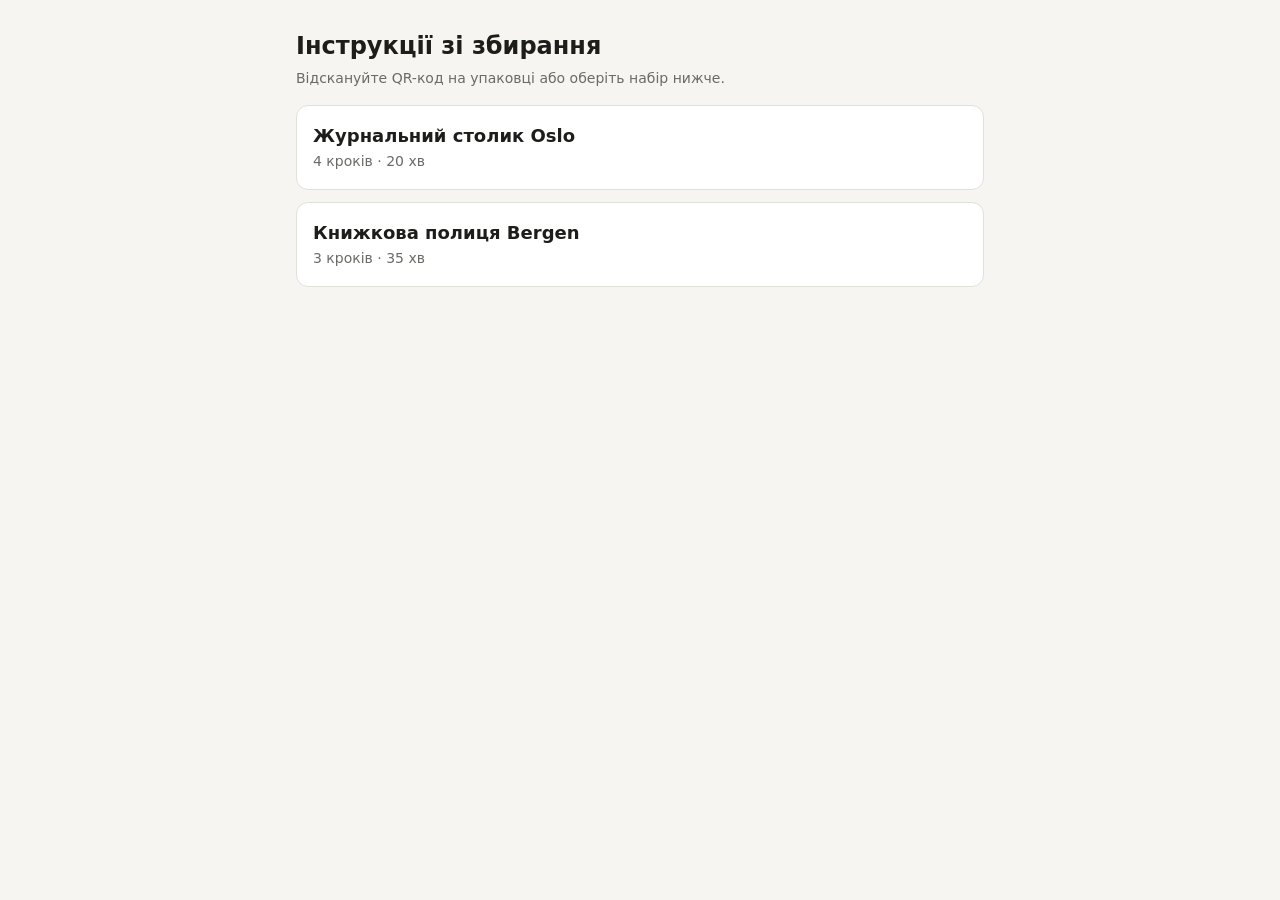
==== index.html @ 8869f89f "Add furniture assembly instruction pages Static site: index lists kits, kit.html shows parts, tools " ====
<!doctype html>
<html lang="uk">
<head>
  <meta charset="utf-8">
  <meta name="viewport" content="width=device-width, initial-scale=1">
  <title>Інструкції зі збирання меблів</title>
  <link rel="stylesheet" href="assets/style.css">
</head>
<body>
  <header class="top">
    <h1>Інструкції зі збирання</h1>
    <p class="muted">Відскануйте QR-код на упаковці або оберіть набір нижче.</p>
  </header>

  <main class="container">
    <ul id="kit-list" class="kit-list"></ul>
  </main>

  <script src="data/kits.js"></script>
  <script>
    const list = document.getElementById("kit-list");
    window.KITS.forEach(kit => {
      const li = document.createElement("li");
      li.className = "card";
      li.innerHTML = `
        <a href="kit.html?kit=${encodeURIComponent(kit.id)}">
          <strong>${kit.name}</strong>
          <span class="muted">${kit.steps.length} кроків · ${kit.time}</span>
        </a>`;
      list.appendChild(li);
    });
  </script>
</body>
</html>
---- assets/style.css ----
:root {
  --bg: #f6f5f2;
  --fg: #1d1d1b;
  --muted: #6b6a66;
  --card: #ffffff;
  --line: #e2e0da;
  --accent: #3b6e4f;
}

@media (prefers-color-scheme: dark) {
  :root:not([data-theme="light"]) {
    --bg: #161614;
    --fg: #ecebe7;
    --muted: #9a998f;
    --card: #222220;
    --line: #36352f;
    --accent: #7fb896;
  }
}

:root[data-theme="dark"] {
  --bg: #161614;
  --fg: #ecebe7;
  --muted: #9a998f;
  --card: #222220;
  --line: #36352f;
  --accent: #7fb896;
}

* { box-sizing: border-box; }

body {
  margin: 0;
  background: var(--bg);
  color: var(--fg);
  font: 16px/1.5 system-ui, -apple-system, "Segoe UI", Roboto, sans-serif;
}

a { color: var(--accent); }

.top { padding: 20px 16px 8px; max-width: 720px; margin: 0 auto; }
.top h1 { font-size: 24px; margin: 8px 0 4px; }
.back { text-decoration: none; font-size: 14px; }
.muted { color: var(--muted); margin: 0; font-size: 14px; }

.container { max-width: 720px; margin: 0 auto; padding: 8px 16px 40px; }

.kit-list { list-style: none; padding: 0; margin: 0; display: grid; gap: 12px; }
.card { background: var(--card); border: 1px solid var(--line); border-radius: 12px; }
.card a { display: block; padding: 16px; text-decoration: none; color: var(--fg); }
.card strong { display: block; font-size: 18px; }

.block, .step {
  background: var(--card);
  border: 1px solid var(--line);
  border-radius: 12px;
  padding: 16px;
  margin-bottom: 14px;
}
.block h2, .step h2 { font-size: 18px; margin: 0; }
.block h3 { font-size: 15px; margin: 16px 0 6px; }

.parts { width: 100%; border-collapse: collapse; font-size: 15px; }
.parts th, .parts td { text-align: left; padding: 6px 4px; border-bottom: 1px solid var(--line); }

.step.is-done { opacity: 0.6; }
.step-head { display: flex; align-items: center; gap: 12px; margin-bottom: 10px; }
.num {
  flex: none; width: 32px; height: 32px; border-radius: 50%;
  background: var(--accent); color: var(--card);
  display: grid; place-items: center; font-weight: 700;
}

.drawing {
  height: 140px;
  border: 1px dashed var(--line);
  border-radius: 8px;
  display: grid; place-items: center;
  color: var(--muted); font-size: 14px;
  margin-bottom: 10px;
}

.check { display: flex; align-items: center; gap: 8px; font-weight: 600; cursor: pointer; }
.check input { width: 22px; height: 22px; accent-color: var(--accent); }

.progress { height: 8px; background: var(--line); border-radius: 4px; overflow: hidden; margin-bottom: 6px; }
.bar { height: 100%; width: 0; background: var(--accent); transition: width .2s; }

.done-msg { font-weight: 700; color: var(--accent); text-align: center; }

@media (max-width: 480px) {
  .drawing { height: 110px; }
}
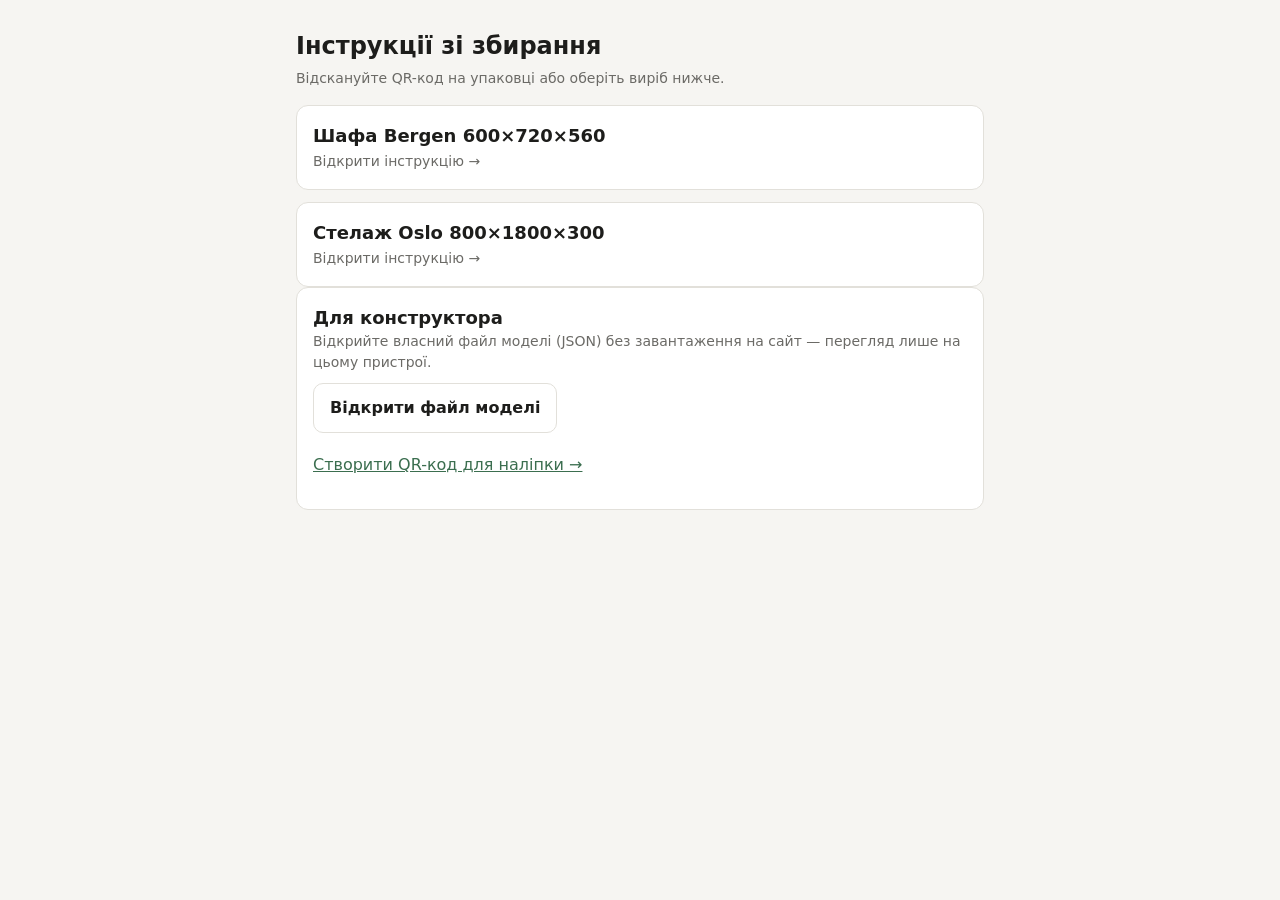
==== commit 0db1210f: "Replace prototype with 3D model viewer for assembly instructions Model JSON (blocks, parts with size" ====
--- a/index.html
+++ b/index.html
@@ -9,25 +9,48 @@
 <body>
   <header class="top">
     <h1>Інструкції зі збирання</h1>
-    <p class="muted">Відскануйте QR-код на упаковці або оберіть набір нижче.</p>
+    <p class="muted">Відскануйте QR-код на упаковці або оберіть виріб нижче.</p>
   </header>
 
   <main class="container">
     <ul id="kit-list" class="kit-list"></ul>
+    <p id="list-error" class="error" hidden></p>
+
+    <div class="block">
+      <h2>Для конструктора</h2>
+      <p class="muted">Відкрийте власний файл моделі (JSON) без завантаження на сайт — перегляд лише на цьому пристрої.</p>
+      <label class="btn btn-ghost file-btn">Відкрити файл моделі
+        <input type="file" id="file" accept="application/json,.json" hidden>
+      </label>
+      <p><a href="qr.html">Створити QR-код для наліпки →</a></p>
+    </div>
   </main>
 
-  <script src="data/kits.js"></script>
   <script>
     const list = document.getElementById("kit-list");
-    window.KITS.forEach(kit => {
-      const li = document.createElement("li");
-      li.className = "card";
-      li.innerHTML = `
-        <a href="kit.html?kit=${encodeURIComponent(kit.id)}">
-          <strong>${kit.name}</strong>
-          <span class="muted">${kit.steps.length} кроків · ${kit.time}</span>
-        </a>`;
-      list.appendChild(li);
+    const esc = s => String(s).replace(/[&<>"']/g, c => ({ "&": "&amp;", "<": "&lt;", ">": "&gt;", '"': "&quot;", "'": "&#39;" }[c]));
+
+    fetch("data/models/index.json").then(r => r.json()).then(items => {
+      items.forEach(it => {
+        const li = document.createElement("li");
+        li.className = "card";
+        li.innerHTML = `<a href="model.html?id=${encodeURIComponent(it.id)}"><strong>${esc(it.name)}</strong><span class="muted">Відкрити інструкцію →</span></a>`;
+        list.appendChild(li);
+      });
+    }).catch(() => {
+      const e = document.getElementById("list-error");
+      e.hidden = false;
+      e.textContent = "Не вдалося завантажити список виробів.";
+    });
+
+    document.getElementById("file").addEventListener("change", e => {
+      const f = e.target.files[0];
+      if (!f) return;
+      f.text().then(t => {
+        JSON.parse(t); // перевірка, що це JSON
+        try { sessionStorage.setItem("localModel", t); } catch (err) { return alert("Файл завеликий для перегляду."); }
+        location.href = "model.html?local=1";
+      }).catch(() => alert("Це не коректний файл моделі (JSON)."));
     });
   </script>
 </body>
--- a/assets/style.css
+++ b/assets/style.css
@@ -91,3 +91,84 @@
 @media (max-width: 480px) {
   .drawing { height: 110px; }
 }
+
+/* ---------- Сторінка моделі ---------- */
+.btn {
+  appearance: none; border: 0; border-radius: 10px; padding: 12px 16px;
+  background: var(--accent); color: var(--card); font: inherit; font-weight: 700; cursor: pointer;
+}
+.btn:disabled { opacity: .4; cursor: default; }
+.btn-ghost { background: transparent; color: var(--fg); border: 1px solid var(--line); }
+.file-btn { display: inline-block; }
+
+.error { background: #fde8e6; color: #8a1c12; padding: 12px; border-radius: 10px; }
+
+.tabs { display: flex; gap: 6px; max-width: 720px; margin: 8px auto 0; padding: 0 16px; overflow-x: auto; }
+.tabs button {
+  flex: 1; padding: 10px 12px; border: 1px solid var(--line); border-radius: 10px;
+  background: var(--card); color: var(--fg); font: inherit; cursor: pointer; white-space: nowrap;
+}
+.tabs button.is-active { background: var(--accent); color: var(--card); border-color: var(--accent); }
+
+.tab { display: none; }
+.tab.is-active { display: block; }
+
+.viewer {
+  height: 52vh; min-height: 280px; border: 1px solid var(--line); border-radius: 12px;
+  background: var(--card); overflow: hidden; margin-bottom: 10px; touch-action: none;
+}
+.viewer canvas { display: block; width: 100%; height: 100%; }
+
+.step-panel { background: var(--card); border: 1px solid var(--line); border-radius: 12px; padding: 16px; margin-top: 10px; }
+.step-panel h2 { margin: 2px 0 6px; font-size: 20px; }
+.chips { display: flex; flex-wrap: wrap; gap: 6px; margin: 8px 0; }
+.chip { background: var(--bg); border: 1px solid var(--line); border-radius: 999px; padding: 4px 10px; font-size: 14px; }
+.hw-list { margin: 8px 0; padding-left: 20px; }
+.nav-row { display: flex; gap: 10px; margin-top: 12px; }
+.nav-row .btn:last-child { flex: 1; }
+.dots { display: flex; flex-wrap: wrap; gap: 6px; margin-top: 14px; }
+.dot {
+  width: 34px; height: 34px; border-radius: 50%; border: 1px solid var(--line);
+  background: var(--card); color: var(--fg); font: inherit; cursor: pointer;
+}
+.dot.is-done { background: var(--accent); color: var(--card); border-color: var(--accent); }
+.dot.is-cur { outline: 2px solid var(--fg); outline-offset: 2px; }
+
+.controls-row { display: flex; gap: 12px; align-items: center; justify-content: space-between; margin-bottom: 10px; flex-wrap: wrap; }
+.controls-row input[type="range"] { width: 160px; vertical-align: middle; }
+
+.table-wrap { overflow-x: auto; }
+.parts th { font-size: 13px; color: var(--muted); white-space: nowrap; }
+.parts td { white-space: nowrap; }
+
+.drawing-svg { width: 100%; max-width: 420px; height: auto; display: block; margin: 8px auto; color: var(--fg); }
+.legend { text-align: center; }
+.part-sheet { break-inside: avoid; }
+
+.top .btn { margin-top: 10px; }
+
+label { display: block; font-weight: 600; margin: 10px 0 4px; }
+select, input[type="url"] {
+  width: 100%; padding: 10px; border-radius: 8px; border: 1px solid var(--line);
+  background: var(--bg); color: var(--fg); font: inherit;
+}
+
+.label {
+  display: flex; gap: 16px; align-items: center; max-width: 420px; margin: 16px auto;
+  background: #fff; color: #111; border: 2px solid #111; border-radius: 12px; padding: 16px;
+}
+.qr { width: 140px; flex: none; }
+.qr svg { width: 100%; height: auto; display: block; }
+.label-text { display: grid; gap: 4px; }
+.label-text strong { font-size: 18px; }
+.label-text small { word-break: break-all; color: #555; font-size: 10px; }
+
+/* ---------- Друк / PDF ---------- */
+@media print {
+  .tabs, .top .btn, .viewer, .controls-row, .step-panel, .progress, .no-print, .back, .check { display: none !important; }
+  body { background: #fff; color: #000; }
+  .tab { display: none; }
+  body.print-all #tab-spec, body.print-all #tab-draw { display: block; }
+  .block, .step { border-color: #bbb; break-inside: avoid; }
+  .label { margin: 0 auto; }
+}
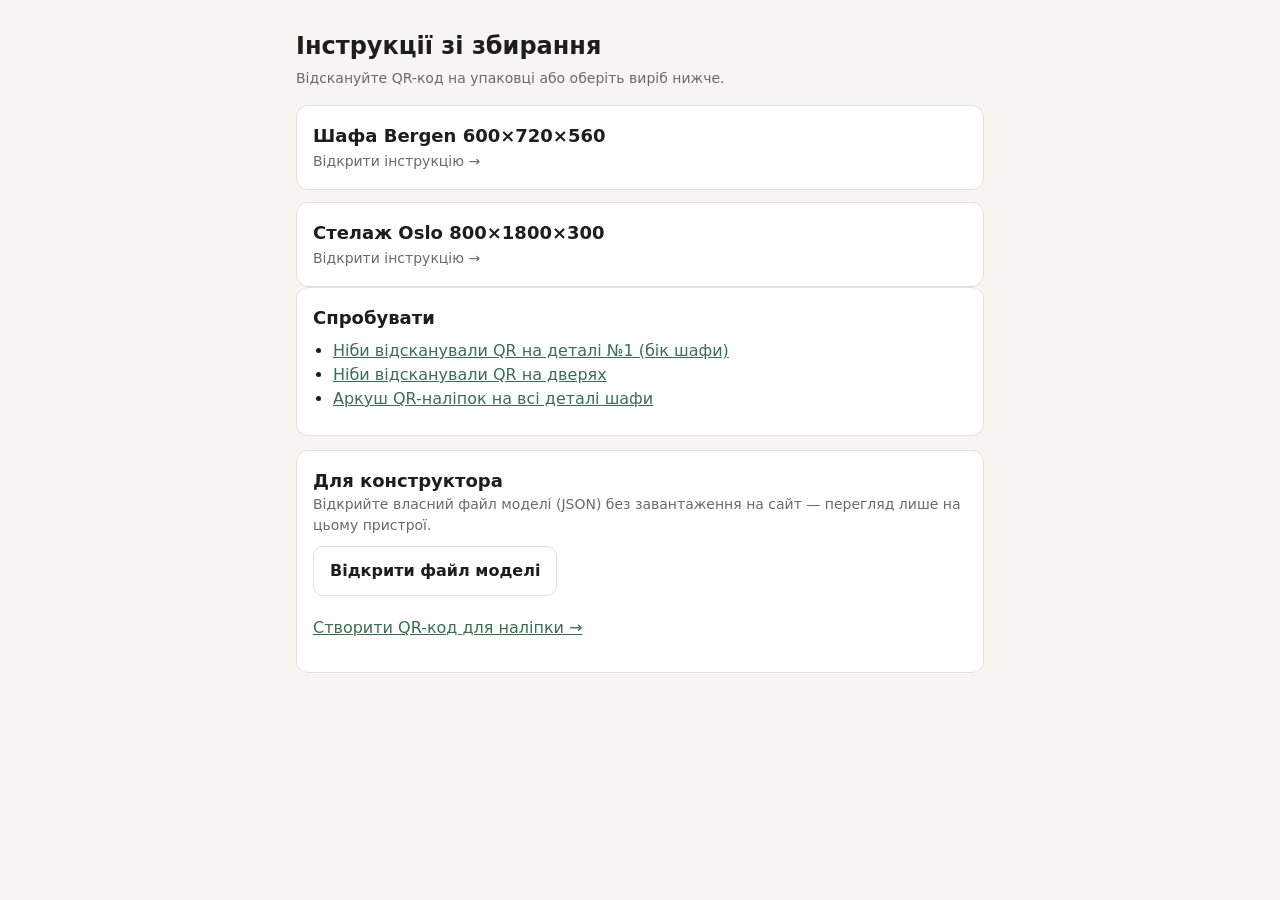
==== commit b007ac5b: "Add part QR cards, assembly animation, block mode and 3D toggles - model.html?part=N opens a part ca" ====
--- a/index.html
+++ b/index.html
@@ -15,6 +15,15 @@
   <main class="container">
     <ul id="kit-list" class="kit-list"></ul>
     <p id="list-error" class="error" hidden></p>
+
+    <div class="block">
+      <h2>Спробувати</h2>
+      <ul class="hw-list">
+        <li><a href="model.html?id=cabinet-01&part=1">Ніби відсканували QR на деталі №1 (бік шафи)</a></li>
+        <li><a href="model.html?id=cabinet-01&part=7">Ніби відсканували QR на дверях</a></li>
+        <li><a href="qr.html?id=cabinet-01&kind=parts">Аркуш QR-наліпок на всі деталі шафи</a></li>
+      </ul>
+    </div>
 
     <div class="block">
       <h2>Для конструктора</h2>
@@ -53,5 +62,10 @@
       }).catch(() => alert("Це не коректний файл моделі (JSON)."));
     });
   </script>
+  <script>
+    if ("serviceWorker" in navigator && location.protocol.startsWith("http")) {
+      navigator.serviceWorker.register("sw.js").catch(() => {});
+    }
+  </script>
 </body>
 </html>
--- a/assets/style.css
+++ b/assets/style.css
@@ -163,9 +163,41 @@
 .label-text strong { font-size: 18px; }
 .label-text small { word-break: break-all; color: #555; font-size: 10px; }
 
+/* ---------- Панель 3D, картки ---------- */
+.toolbar { display: flex; flex-wrap: wrap; gap: 6px; margin-bottom: 10px; }
+.toolbar button {
+  padding: 8px 12px; border: 1px solid var(--line); border-radius: 999px;
+  background: var(--card); color: var(--fg); font: inherit; font-size: 14px; cursor: pointer;
+}
+.toolbar button.is-on { background: var(--fg); color: var(--card); border-color: var(--fg); }
+.range { font-weight: 500; font-size: 14px; display: flex; align-items: center; gap: 10px; margin: 0 0 10px; }
+.range input { flex: 1; max-width: 220px; }
+.inline { display: inline-flex; align-items: center; gap: 8px; margin: 0; font-weight: 500; }
+.inline select { width: auto; padding: 8px; }
+.nav-row.wrap { flex-wrap: wrap; }
+.nav-row.wrap .btn { flex: 0 1 auto; }
+button.chip { font: inherit; font-size: 14px; color: var(--fg); cursor: pointer; }
+.orient { background: var(--bg); border-radius: 10px; padding: 10px 14px; margin: 10px 0; }
+.orient p { margin: 6px 0; }
+.orient ul { margin: 4px 0 6px; padding-left: 20px; }
+.row-link { cursor: pointer; }
+.row-link:hover td { background: var(--bg); }
+#part-card h2 { margin: 4px 0; }
+
+/* ---------- Аркуш наліпок на деталі ---------- */
+.sheet { display: grid; grid-template-columns: repeat(auto-fill, minmax(180px, 1fr)); gap: 8px; }
+.tag {
+  display: flex; gap: 8px; align-items: center; border: 1.5px dashed #555; border-radius: 8px;
+  padding: 8px; background: #fff; color: #111; break-inside: avoid;
+}
+.tag .qr { width: 72px; }
+.tag b { font-size: 20px; display: block; }
+.tag span { font-size: 12px; line-height: 1.3; }
+
 /* ---------- Друк / PDF ---------- */
 @media print {
-  .tabs, .top .btn, .viewer, .controls-row, .step-panel, .progress, .no-print, .back, .check { display: none !important; }
+  .tabs, .top .btn, .viewer, .controls-row, .toolbar, .range, .step-panel, .progress, .no-print, .back, .check { display: none !important; }
+  .sheet { grid-template-columns: repeat(3, 1fr); }
   body { background: #fff; color: #000; }
   .tab { display: none; }
   body.print-all #tab-spec, body.print-all #tab-draw { display: block; }
